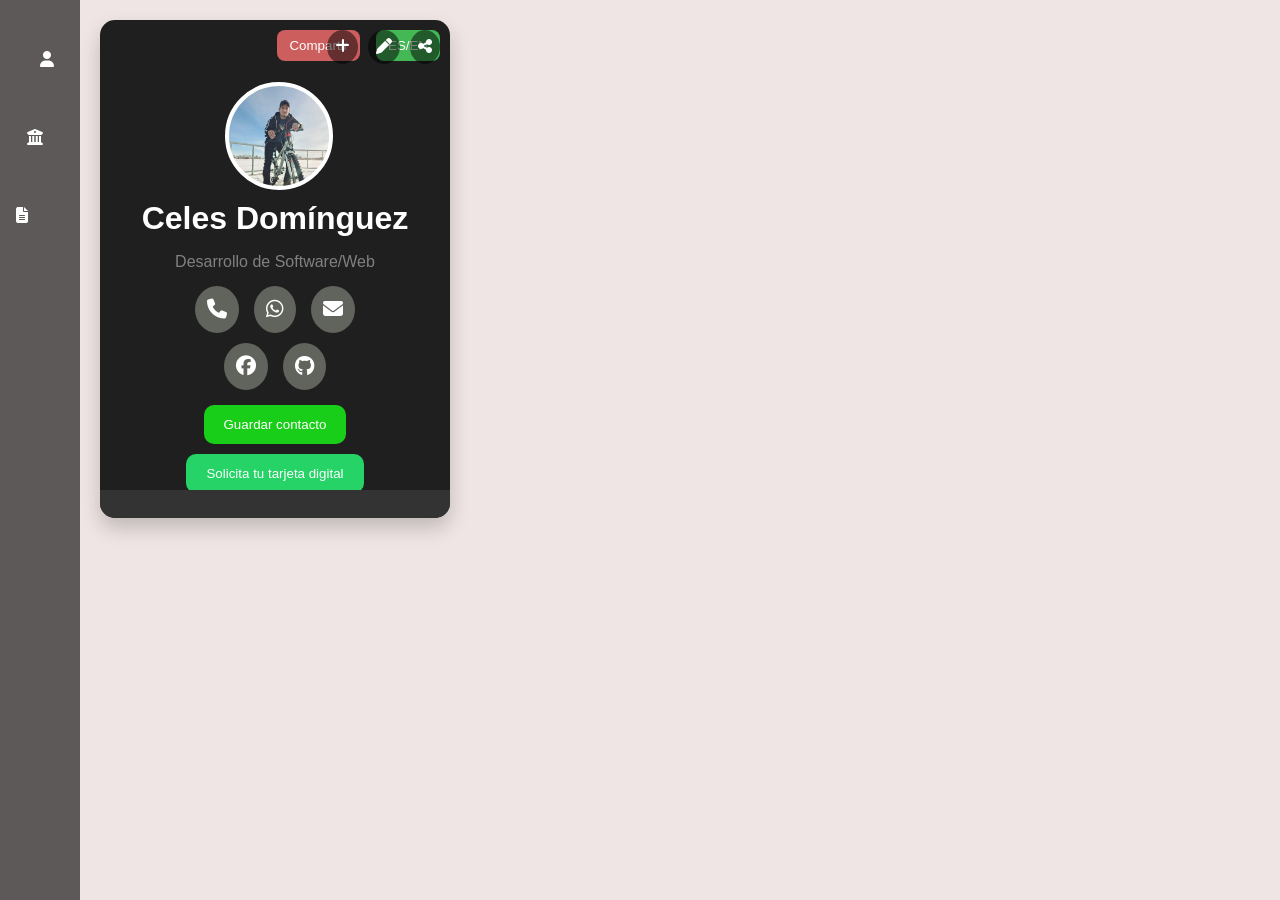
==== targetas/index.html @ ce05ebda "aber que pedo" ====
<!DOCTYPE html>
<html lang="es">
<head>
<meta charset="UTF-8">
<meta name="viewport" content="width=device-width, initial-scale=1.0">
<title>Tarjeta Digital Completa</title>
<link rel="stylesheet" href="https://cdnjs.cloudflare.com/ajax/libs/font-awesome/6.5.0/css/all.min.css">
<link rel="stylesheet" href="./style.css">
</head>
<body>
<div class="sidebar">
  <a href="#" data-section="perfil">
    <i class="fas fa-user"></i>
    <span class="text">Perfil</span>
  </a>

  <a href="#" data-section="bancos">
    <i class="fas fa-university"></i>
    <span class="text">Cuentas</span>
  </a>

  <a href="#" data-section="documentos">
    <i class="fas fa-file-alt"></i>
    <span class="text">Documentos</span>
  </a>
</div>

<div class="main-content">
  <div class="card">
    <!-- Botones de idioma y compartir -->
    <button class="lang-switch" id="langSwitch">ES/EN</button>
    <button id="compartirPortada">Compartir</button>

    <!-- Portada y perfil -->
    <div class="cover">
      <div class="cover-icons">
        <a href="./347107588_572880808299341_4597724571793955654_n.jpg"><i class="fas fa-plus"></i></a>
        <a href="./347107588_572880808299341_4597724571793955654_n.jpg"><i class="fas fa-pen"></i></a>
        <a href="#"><i class="fas fa-share-alt"></i></a>
      </div>
      <div class="profile-pic"></div>
    </div>

    <div class="card-body">
      <h1>Celes Domínguez</h1>
      <p class="subtitle">Desarrollo de Software/Web</p>

      <!-- Sección perfil -->
      <div class="section active" id="perfil">
        <div class="contact-icons top-icons">
          <a href="tel:6648123071" title="Llamar"><i class="fas fa-phone"></i><span>6648123071</span></a>
          <a href="https://wa.me/526648123071" target="_blank" title="WhatsApp"><i class="fab fa-whatsapp"></i><span>WhatsApp</span></a>
          <a href="mailto:celestinod13@gmail.com" title="Gmail"><i class="fas fa-envelope"></i><span>Email</span></a>
        </div>
        <div class="contact-icons bottom-icons">
          <a href="#" target="_blank" title="Facebook"><i class="fab fa-facebook"></i><span>Facebook</span></a>
          <a href="https://github.com/Celes-Dgdev" target="_blank" title="GitHub"><i class="fab fa-github"></i><span>GitHub</span></a>
        </div>
      </div>

      <!-- Cuentas bancarias -->

      <div class="section" id="bancos">
        <div class="bank">
          <span class="Banco">Santander</span>
          <span class="cuenta">5579100482166897</span>
          <button class="copiar">Copiar</button>
        </div>
        <div class="bank">
          <span class="Banco">Mercado Pago</span>
          <span class="cuenta">722969010863999893</span>
          <button class="copiar">Copiar</button>
        </div>
      </div>
<div id="accionesBancos" class="acciones-bancos">
  <button id="compartirBancos">
    <i class="fas fa-share-alt"></i> Compartir cuentas
  </button>

  <button id="verTarjeta">
    Ver tarjeta completa
  </button>
</div>
      <!-- Login overlay -->
      <div id="loginDocs" class="loginDocs">
        <div class="loginBox">
          <h3>Acceso Documentos</h3>
          <input type="password" id="passwordDocs" placeholder="Contraseña">
          <br><br>
          <button id="btnEntrar">Entrar</button>
        </div>
      </div>

      <!-- Documentos -->
      <div class="section" id="documentos">
        <h2>Documentos privados</h2>
        <div class="docs-grid">
          <div class="doc-card">
            <div class="doc-icon">📄</div>
            <div>Acta nacimiento</div>
            <div class="doc-actions">
              <a href="./docs/acta.pdf" target="_blank" class="ver">Ver</a>
              <a href="./docs/acta.pdf" download class="descargar">Descargar</a>
              <a href="./docs/acta.pdf" target="_blank" class="compartir">Compartir</a>
            </div>
          </div>
          <div class="doc-card">
            <div class="doc-icon">📄</div>
            <div>CURP</div>
            <div class="doc-actions">
              <a href="./docs/curp.pdf" target="_blank" class="ver">Ver</a>
              <a href="./docs/curp.pdf" download class="descargar">Descargar</a>
              <a href="./docs/curp.pdf" target="_blank" class="compartir">Compartir</a>
            </div>
          </div>
          <div class="doc-card">
            <div class="doc-icon">📄</div>
            <div>Recibo luz</div>
            <div class="doc-actions">
              <a href="./docs/luz.pdf" target="_blank" class="ver">Ver</a>
              <a href="./docs/luz.pdf" download class="descargar">Descargar</a>
              <a href="./docs/luz.pdf" target="_blank" class="compartir">Compartir</a>
            </div>
          </div>
          <div class="doc-card">
            <div class="doc-icon">📄</div>
            <div>RFC</div>
            <div class="doc-actions">
              <a href="./docs/rfc.pdf" target="_blank" class="ver">Ver</a>
              <a href="./docs/rfc.pdf" download class="descargar">Descargar</a>
              <a href="./docs/rfc.pdf" target="_blank" class="compartir">Compartir</a>
            </div>
          </div>
          <div class="doc-card">
            <div class="doc-icon">📄</div>
            <div>Constancia fiscal</div>
            <div class="doc-actions">
              <a href="./docs/fiscal.pdf" target="_blank" class="ver">Ver</a>
              <a href="./docs/fiscal.pdf" download class="descargar">Descargar</a>
              <a href="./docs/fiscal.pdf" target="_blank" class="compartir">Compartir</a>
            </div>
          </div>
        </div>
      </div>

      <!-- Botones finales -->
      <button id="btnGuardar" class="guardar">Guardar contacto</button>
      <button class="whatsapp-btn" id="inviteBtn">Solicita tu tarjeta digital</button>

    </div>

    <div class="marquee"><p>Solicita y crea tu tarjeta de presentación digital, otra nueva tarjeta de presentación digital...</p></div>
  </div>
</div>

<script src="./scrip.js"></script>
</body>
</html>
---- targetas/style.css ----
/* Reset y body */
body, html { margin:0; padding:0; font-family: Arial; height:100vh; display:flex; background:#f0e5e5; }

/* Barra lateral */
.sidebar {
  width:110px;
  background: rgba(32,31,31,0.7);
  display:flex; flex-direction: column; align-items:center;
  transition: width 0.3s, background 0.3s; padding-top:20px;
}
.sidebar:hover { width:190px; background: rgba(32,31,31,0.5); }
.sidebar a {
  color:white; text-decoration:none; margin:20px 0; display:flex; align-items:center;
  padding:5px; border-radius:8px; transition:background 0.3s;
  white-space: nowrap; overflow: hidden;
}
.sidebar a:hover { background: rgba(2, 253, 56, 0.2);}
.sidebar i { margin-right:10px; 
  min-width: 75px;
  text-align: right;
}
.sidebar {
  width: 80px;
  overflow: hidden;
}

.sidebar:hover {
  width: 180px;
}

/* Íconos */
.sidebar a {
  display: flex;
  align-items: center;
  color: white;
  text-decoration: none;
  margin: 20px 0;
  padding: 10px;
}

/* Texto oculto */
.sidebar .text {
  opacity: 0;
  margin-left: 0;
  transition: 0.3s;
  white-space: nowrap;
}

/* Cuando haces hover */
.sidebar:hover .text {
  opacity: 1;
  margin-left: 10px;
}
/* Contenedor principal */
.main-content { flex:1; display:flex; justify-content:center; align-items:flex-start; padding:20px; position:relative; }

/* Tarjeta */
.card {
  width:350px; background:rgb(32,31,31); border-radius:15px; box-shadow:0 10px 20px rgba(0,0,0,0.2);
  overflow:hidden; text-align:center; color:white; position:relative;
}

/* Botones portada */
.lang-switch, #compartirPortada {
  position:absolute; top:10px; border:none; padding:8px 12px; border-radius:8px; cursor:pointer; color:white;
}
.lang-switch { right:10px; background:#45b856; }
#compartirPortada { right:90px; background:#cc5e5e; }

/* Portada */
.cover { width:100%; height:120px; background:url('https://gurusis.com/wp-content/uploads/2025/02/proyecto-desarrollo-software3_11zon.webp') center/cover no-repeat; position:relative; }
/* Iconos portada */
.cover-icons { position:absolute; top:10px; right:10px; display:flex; gap:10px;}
.cover-icons a { color:white; background: rgba(0,0,0,0.5); padding:8px; border-radius:50%; transition:0.3s; }
.cover-icons a:hover { background:#45b856; }

/* Foto de perfil */
.profile-pic { width:100px; height:100px; border-radius:50%; border:4px solid white; position:absolute; bottom:-50px; left:calc(50% - 50px); background:url('./347107588_572880808299341_4597724571793955654_n.jpg') center/cover no-repeat; }

/* Cuerpo tarjeta */
.card-body { padding:60px 20px 20px 20px; }
.card-body h1 { margin:0 0 10px 0; }
.card-body p.subtitle { color:gray; margin-bottom:15px; }

/* Sección de contacto */
.contact-icons.top-icons, .contact-icons.bottom-icons {
  display:flex; justify-content:center; gap:15px; margin:10px 0;
}
.contact-icons a { color:white; background: rgba(114,118,109,0.8); padding:12px; border-radius:50%; font-size:20px; transition:0.3s; position:relative; text-decoration:none; }
.contact-icons a:hover { background:#45b856; transform:scale(1.1); }
.contact-icons a span { visibility:hidden; width: max-content; background:#333; color:#fff; text-align:center; border-radius:6px; padding:3px 6px; position:absolute; bottom:125%; left:50%; transform:translateX(-50%); z-index:1; font-size:12px; opacity:0; transition:opacity 0.3s; }
.contact-icons a:hover span { visibility:visible; opacity:1; }

/* Secciones dinámicas */
.section { display:none; margin-top:15px; }
.section.active { display:block; }

/* Bancos */
.bank { margin:10px 0; }
.bank span { display:block; }
.acciones-bancos {
  display: none;
  margin-top: 15px;
}

.acciones-bancos button {
  padding: 10px;
  margin: 5px;
  border: none;
  border-radius: 8px;
  cursor: pointer;
}

/* Botones guardar/compartir */
button.guardar, button.compartir, .whatsapp-btn { padding:12px 20px; border:none; border-radius:10px; color:white; cursor:pointer; margin:5px; transition:0.3s; }
.guardar { background:#19ce19; }
.guardar:hover { background:#ece0e0; color:#000; transform:scale(1.05);}
.compartir, #compartirPortada { background:#cc5e5e; }
.compartir:hover, #compartirPortada:hover { background:#333; transform:scale(1.05);}
.whatsapp-btn { background:#25D366; }
.whatsapp-btn:hover { background:#128C7E; transform:scale(1.05); }

/* Documentos */
.docs-grid { display:grid; grid-template-columns:repeat(3,1fr); gap:15px; margin-top:15px; }
.doc-card { background:white; border-radius:50%; padding:15px; display:flex; flex-direction:column; align-items:center; justify-content:center; width:70px; height:70px; transition:0.2s; font-size:12px;}
.doc-card:hover { transform:scale(1.1); }
.doc-icon { font-size:18px; margin-bottom:3px; }
.doc-actions { display:flex; flex-direction:column; gap:3px; margin-top:3px; }
.doc-actions a { font-size:10px; padding:2px 4px; border-radius:4px; text-decoration:none; color:white; }
.ver { background:#3498db; }
.descargar { background:#2ecc71; }
.compartir { background:#f39c12; }

/* Marquee */
.marquee { width:100%; overflow:hidden; background:#333; color:white; padding:5px 0; position:absolute; bottom:0; }
.marquee p { display:inline-block; white-space:nowrap; animation: marquee 12s linear infinite; margin:0 0 0 100%; }

/* Login overlay */
.loginDocs {
  display:none;
  position:fixed;
  top:0; left:0;
  width:100%; height:100%;
  background:rgba(0,0,0,0.7);
  justify-content:center;
  align-items:center;
  z-index:1000;
}
.loginBox {
  background:white;
  padding:25px;
  border-radius:10px;
  text-align:center;
}
.loginBox input {
  padding:8px;
  width:150px;
  margin-top:10px;
  border-radius:6px;
  border:1px solid #ccc;
}
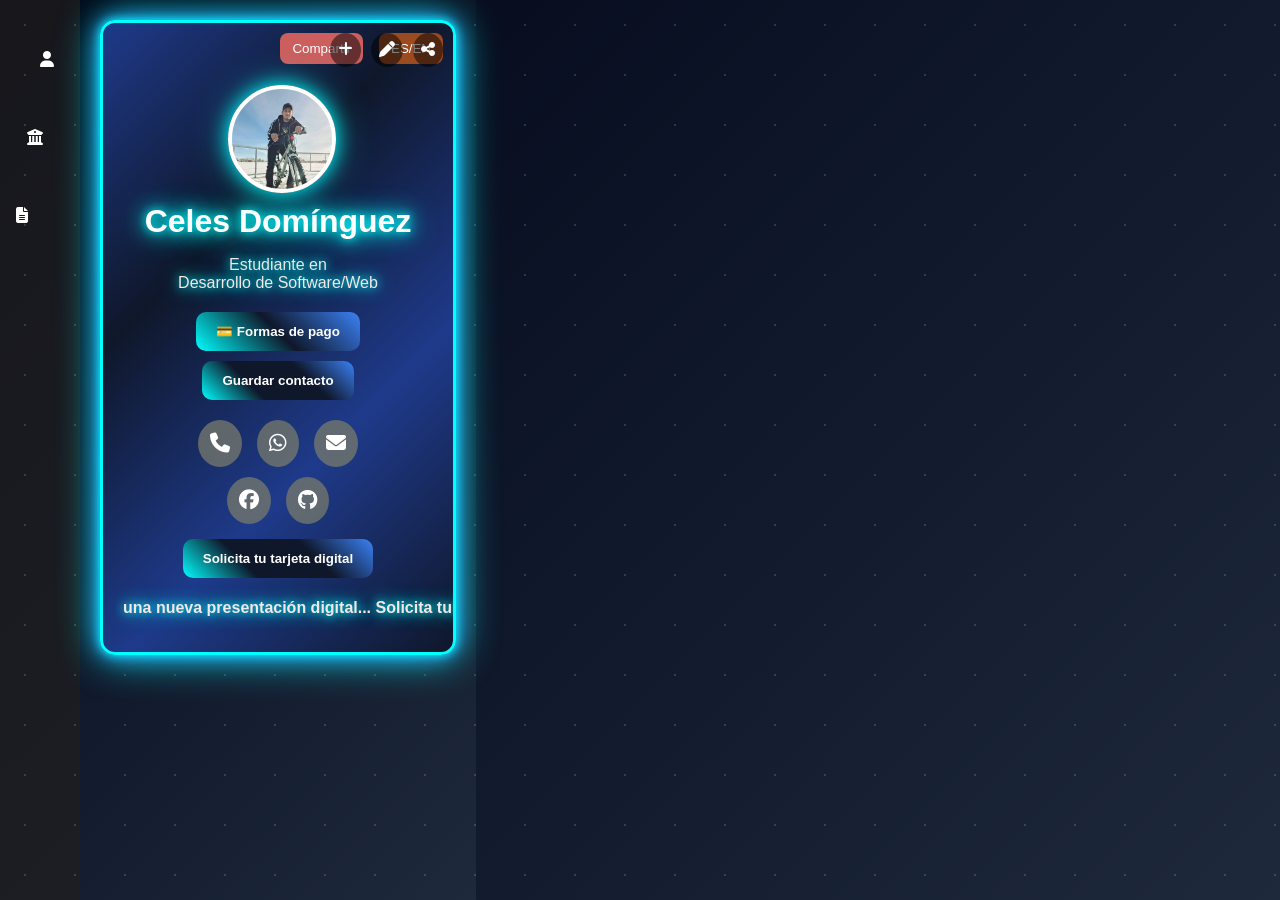
==== commit 0ea0ee32: "actualizacion de fondo 3D" ====
--- a/targetas/index.html
+++ b/targetas/index.html
@@ -27,6 +27,7 @@
 
 <div class="main-content">
   <div class="card">
+    <div class="linea"></div>
     <!-- Botones de idioma y compartir -->
     <button class="lang-switch" id="langSwitch">ES/EN</button>
     <button id="compartirPortada">Compartir</button>
@@ -43,7 +44,19 @@
 
     <div class="card-body">
       <h1>Celes Domínguez</h1>
-      <p class="subtitle">Desarrollo de Software/Web</p>
+      <p class="subtitle">Estudiante en  <br>
+      Desarrollo de Software/Web</p>
+
+        <!-- Botones finales -->
+    <div>
+       <button
+            id="btnCuentas"
+                data-section="bancos" class="vercuenta">💳 Formas de pago
+      </button>
+      <button id="btnGuardar" class="guardar">Guardar contacto</button>
+     
+    </div>
+
 
       <!-- Sección perfil -->
       <div class="section active" id="perfil">
@@ -73,11 +86,11 @@
         </div>
       </div>
 <div id="accionesBancos" class="acciones-bancos">
-  <button id="compartirBancos">
+  <button id="compartirBancos" class="compartircuenta">
     <i class="fas fa-share-alt"></i> Compartir cuentas
   </button>
 
-  <button id="verTarjeta">
+  <button id="verTarjeta" class="vertargeta">
     Ver tarjeta completa
   </button>
 </div>
@@ -142,14 +155,13 @@
           </div>
         </div>
       </div>
-
-      <!-- Botones finales -->
-      <button id="btnGuardar" class="guardar">Guardar contacto</button>
-      <button class="whatsapp-btn" id="inviteBtn">Solicita tu tarjeta digital</button>
-
-    </div>
-
-    <div class="marquee"><p>Solicita y crea tu tarjeta de presentación digital, otra nueva tarjeta de presentación digital...</p></div>
+ <button class="whatsapp-btn" id="inviteBtn">Solicita tu tarjeta digital</button>
+    <p class="marquee"> 
+      una nueva presentación digital...
+       Solicita tu tarjeta de presentación digital, 
+       una nueva presentación digital... 
+       Solicita tu tarjeta de presentación digital,
+      </p>
   </div>
 </div>
 
--- a/targetas/style.css
+++ b/targetas/style.css
@@ -1,20 +1,55 @@
 /* Reset y body */
-body, html { margin:0; padding:0; font-family: Arial; height:100vh; display:flex; background:#f0e5e5; }
+body, html {
+  margin:0;
+  padding:0;
+  font-family: Arial; 
+  height:100vh; 
+  display:flex; 
+
+  background:
+  linear-gradient(
+      135deg,
+      #020617,
+      #0f172a,
+      #1e293b
+  );
+}
 
 /* Barra lateral */
 .sidebar {
   width:110px;
   background: rgba(32,31,31,0.7);
-  display:flex; flex-direction: column; align-items:center;
-  transition: width 0.3s, background 0.3s; padding-top:20px;
-}
-.sidebar:hover { width:190px; background: rgba(32,31,31,0.5); }
+  display:flex; 
+  flex-direction: column; 
+  align-items:center;
+  transition: width 0.3s, background 0.3s; 
+  padding-top:20px;
+}
+.sidebar:hover { 
+  width:190px; 
+  background: rgba(32,31,31,0.5); }
+
 .sidebar a {
-  color:white; text-decoration:none; margin:20px 0; display:flex; align-items:center;
-  padding:5px; border-radius:8px; transition:background 0.3s;
-  white-space: nowrap; overflow: hidden;
-}
-.sidebar a:hover { background: rgba(2, 253, 56, 0.2);}
+  color:white; 
+  text-decoration:none; 
+  margin:20px 0; 
+  display:flex; 
+  align-items:center;
+  padding:5px; 
+  border-radius:8px; 
+  transition:background 0.3s;
+  white-space: nowrap; 
+  overflow: hidden;
+}
+/*el texto de los botones del sidebar*/
+  .sidebar a:hover{
+
+    background:rgba(80,86,236,.2);
+
+    box-shadow:
+        0 0 10px cyan;
+}
+
 .sidebar i { margin-right:10px; 
   min-width: 75px;
   text-align: right;
@@ -52,41 +87,186 @@
   margin-left: 10px;
 }
 /* Contenedor principal */
-.main-content { flex:1; display:flex; justify-content:center; align-items:flex-start; padding:20px; position:relative; }
+.main-content {
+   flex:1; 
+   display:flex; 
+   justify-content:center; 
+   align-items:flex-start; 
+   padding:20px; 
+   position:relative; }
 
 /* Tarjeta */
 .card {
-  width:350px; background:rgb(32,31,31); border-radius:15px; box-shadow:0 10px 20px rgba(0,0,0,0.2);
-  overflow:hidden; text-align:center; color:white; position:relative;
-}
+  width:350px; 
+  border-radius:15px; 
+  overflow:hidden; 
+  text-align:center; 
+  color:white; 
+  position:relative;
+    background:
+    linear-gradient(
+        135deg,
+         #1e3a8a,
+        #0f172a,
+        #1e3a8a,
+        #0f172a
+    );
+
+    box-shadow:
+      0 15px 40px rgba(145, 5, 5, 0.5);
+      
+
+    border: 3px solid cyan;
+
+    box-shadow:
+        0 0 10px cyan,
+        0 0 20px #3b82f6,
+        0 0 40px cyan;
+}
+
+      
+
+/*difuminado debajo de la targeta parecn estrelllas*/
+body::before{
+
+    content:'';
+
+    position:fixed;
+
+    inset:0;
+
+    background:
+    radial-gradient(
+        white 1px,
+        transparent 1px
+    );
+
+    background-size:50px 50px;
+
+    opacity:.15;
+
+    pointer-events:none;
+}
+
+/*parece que flota*/
+
+.profile-pic{
+
+    animation:
+    flotar 4s ease-in-out infinite;
+}
+
+@keyframes flotar{
+
+    0%,100%{
+        transform:translateY(0);
+    }
+
+    50%{
+        transform:translateY(-8px);
+    }
+}
+/* foto de perfil brillante en circulo */
+.profile-pic{
+
+    border: 5px solid white;
+
+    box-shadow:
+        0 0 20px cyan,
+        0 0 40px rgba(0,255,255,.4);
+}
+
 
 /* Botones portada */
 .lang-switch, #compartirPortada {
-  position:absolute; top:10px; border:none; padding:8px 12px; border-radius:8px; cursor:pointer; color:white;
-}
-.lang-switch { right:10px; background:#45b856; }
-#compartirPortada { right:90px; background:#cc5e5e; }
+  position:absolute; 
+  top:10px; 
+  border:none; 
+  padding:8px 12px; 
+  border-radius:8px; 
+  cursor:pointer; 
+  color:white;
+}
+.lang-switch {
+   right:10px; 
+   background:#9c4b20; }
+
+#compartirPortada { 
+  right:90px; 
+  background:#cc5e5e; }
 
 /* Portada */
-.cover { width:100%; height:120px; background:url('https://gurusis.com/wp-content/uploads/2025/02/proyecto-desarrollo-software3_11zon.webp') center/cover no-repeat; position:relative; }
-/* Iconos portada */
-.cover-icons { position:absolute; top:10px; right:10px; display:flex; gap:10px;}
-.cover-icons a { color:white; background: rgba(0,0,0,0.5); padding:8px; border-radius:50%; transition:0.3s; }
-.cover-icons a:hover { background:#45b856; }
+.cover { 
+  width:100%; 
+  height:120px; 
+  background:url('https://gurusis.com/wp-content/uploads/2025/02/proyecto-desarrollo-software3_11zon.webp') center/cover no-repeat; position:relative; }
+
+  /* Iconos portada */
+.cover-icons { 
+  position:absolute; 
+  top:10px; 
+  right:10px; 
+  display:flex; 
+  gap:10px;}
+
+.cover-icons a { 
+  color:white; 
+  background: rgba(0,0,0,0.5); 
+  padding:8px; 
+  border-radius:50%;
+  transition:0.3s; }
+
+.cover-icons a:hover { 
+  background:#45b856; }
 
 /* Foto de perfil */
-.profile-pic { width:100px; height:100px; border-radius:50%; border:4px solid white; position:absolute; bottom:-50px; left:calc(50% - 50px); background:url('./347107588_572880808299341_4597724571793955654_n.jpg') center/cover no-repeat; }
+.profile-pic { 
+  width:100px; 
+  height:100px; 
+  border-radius:50%; 
+  border:4px solid white;
+   position:absolute; 
+   bottom:-50px; 
+   left:calc(50% - 50px); 
+   background:url('./347107588_572880808299341_4597724571793955654_n.jpg') center/cover no-repeat; }
 
 /* Cuerpo tarjeta */
-.card-body { padding:60px 20px 20px 20px; }
-.card-body h1 { margin:0 0 10px 0; }
-.card-body p.subtitle { color:gray; margin-bottom:15px; }
-
+.card-body { 
+  padding:60px 20px 20px 20px; }
+
+.card-body h1 { 
+  margin:0 0 10px 0;
+    text-shadow:
+        0 0 10px cyan,
+        0 0 20px cyan,
+        0 0 30px cyan;
+}
+.card-body p.subtitle { 
+  color:rgb(243, 231, 231); 
+  margin-bottom:15px; 
+
+
+    text-shadow:
+        0 0 10px cyan,
+        0 0 20px cyan;
+}
 /* Sección de contacto */
 .contact-icons.top-icons, .contact-icons.bottom-icons {
-  display:flex; justify-content:center; gap:15px; margin:10px 0;
-}
-.contact-icons a { color:white; background: rgba(114,118,109,0.8); padding:12px; border-radius:50%; font-size:20px; transition:0.3s; position:relative; text-decoration:none; }
+  display:flex; 
+  justify-content:center; 
+  gap:15px; 
+  margin:10px 0;
+}
+.contact-icons a { 
+  color:white; 
+  background: rgba(114,118,109,0.8); 
+  padding:12px; 
+  border-radius:50%; 
+  font-size:20px; 
+  transition:0.3s; 
+  position:relative; 
+  text-decoration:none; }
+
 .contact-icons a:hover { background:#45b856; transform:scale(1.1); }
 .contact-icons a span { visibility:hidden; width: max-content; background:#333; color:#fff; text-align:center; border-radius:6px; padding:3px 6px; position:absolute; bottom:125%; left:50%; transform:translateX(-50%); z-index:1; font-size:12px; opacity:0; transition:opacity 0.3s; }
 .contact-icons a:hover span { visibility:visible; opacity:1; }
@@ -111,15 +291,71 @@
   cursor: pointer;
 }
 
-/* Botones guardar/compartir */
-button.guardar, button.compartir, .whatsapp-btn { padding:12px 20px; border:none; border-radius:10px; color:white; cursor:pointer; margin:5px; transition:0.3s; }
-.guardar { background:#19ce19; }
-.guardar:hover { background:#ece0e0; color:#000; transform:scale(1.05);}
-.compartir, #compartirPortada { background:#cc5e5e; }
-.compartir:hover, #compartirPortada:hover { background:#333; transform:scale(1.05);}
-.whatsapp-btn { background:#25D366; }
-.whatsapp-btn:hover { background:#128C7E; transform:scale(1.05); }
-
+/* Botones guardar/compartir/ ver por su forma normal */
+button.vertargeta, button.compartircuenta, button.guardar, button.compartir, button.vercuenta, button.whatsapp-btn {
+   padding:12px 20px;
+    border:none;
+     border-radius:10px;
+      color:white; 
+      cursor:pointer; 
+      margin:5px; transition:0.3s; }
+/*con hover*/
+.vercuenta:hover, .vertargeta:hover,.guardar:hover, button.compartir:hover, .whatsapp-btn:hover {
+   background:cyan;
+    color:#000; 
+    transform:scale(1.05);}
+ 
+.vertargeta, .compartircuenta, .guardar,  button.compartir, .whatsapp-btn{
+
+    background:
+    linear-gradient(
+        45deg,
+        cyan,
+        
+        #0f172a,
+        #0f172a,
+        #3b82f6
+    );
+
+    color:black;
+
+    font-weight:bold;
+}
+
+.vercuenta{
+    background:
+    linear-gradient(
+        45deg,
+        cyan,
+        #0f172a,
+        #3b82f6
+    );
+
+    color:black;
+
+    font-weight:bold;
+
+    animation:
+    pulso 2s infinite;
+}
+
+@keyframes pulso{
+
+    0%,100%{
+
+        box-shadow:
+            0 0 10px cyan,
+            0 0 20px #3b82f6;
+    }
+
+    50%{
+
+        box-shadow:
+            0 0 20px cyan,
+            0 0 40px #3b82f6,
+            0 0 60px cyan;
+    }
+}
 /* Documentos */
 .docs-grid { display:grid; grid-template-columns:repeat(3,1fr); gap:15px; margin-top:15px; }
 .doc-card { background:white; border-radius:50%; padding:15px; display:flex; flex-direction:column; align-items:center; justify-content:center; width:70px; height:70px; transition:0.2s; font-size:12px;}
@@ -129,11 +365,39 @@
 .doc-actions a { font-size:10px; padding:2px 4px; border-radius:4px; text-decoration:none; color:white; }
 .ver { background:#3498db; }
 .descargar { background:#2ecc71; }
-.compartir { background:#f39c12; }
 
 /* Marquee */
-.marquee { width:100%; overflow:hidden; background:#333; color:white; padding:5px 0; position:absolute; bottom:0; }
-.marquee p { display:inline-block; white-space:nowrap; animation: marquee 12s linear infinite; margin:0 0 0 100%; }
+
+.marquee{
+
+    width: 100%;
+    white-space: nowrap;
+
+    color: cyan;
+
+    font-weight: bold;
+
+    animation: deslizar 10s linear infinite;
+     color:rgb(243, 231, 231); 
+  margin-bottom:15px; 
+
+
+    text-shadow:
+        0 0 10px cyan,
+        0 0 20px cyan;
+}
+
+@keyframes deslizar{
+
+    from{
+        transform:translateX(100%);
+    }
+
+    to{
+        transform:translateX(-100%);
+    }
+ 
+}
 
 /* Login overlay */
 .loginDocs {
@@ -159,3 +423,92 @@
   border-radius:6px;
   border:1px solid #ccc;
 }
+/* 📱 Celulares */
+
+@media (max-width: 480px){
+
+    .main-content{
+
+        padding:10px;
+    }
+
+    .card{
+
+        width:100%;
+    }
+
+    .card-body{
+
+        padding:60px 15px 15px;
+    }
+
+    .card-body h1{
+
+        font-size:24px;
+    }
+
+    .subtitle{
+
+        font-size:14px;
+    }
+
+    .contact-icons{
+
+        flex-wrap:wrap;
+    }
+
+    .contact-icons a{
+
+        font-size:16px;
+
+        padding:10px;
+    }
+
+    .docs-grid{
+
+        grid-template-columns:
+        repeat(1,1fr);
+
+        justify-items:center;
+    }
+
+    .sidebar{
+
+        position:fixed;
+
+        bottom:0;
+        left:0;
+
+        width:100%;
+
+        height:70px;
+
+        flex-direction:row;
+
+        justify-content:space-around;
+
+        z-index:1000;
+    }
+
+    .sidebar:hover{
+
+        width:100%;
+    }
+
+    .sidebar .text{
+
+        display:none;
+    }
+
+    .sidebar i{
+
+        min-width:auto;
+
+        margin:0;
+    }
+
+    .main-content{
+
+        padding-bottom:90px;
+    }
+}
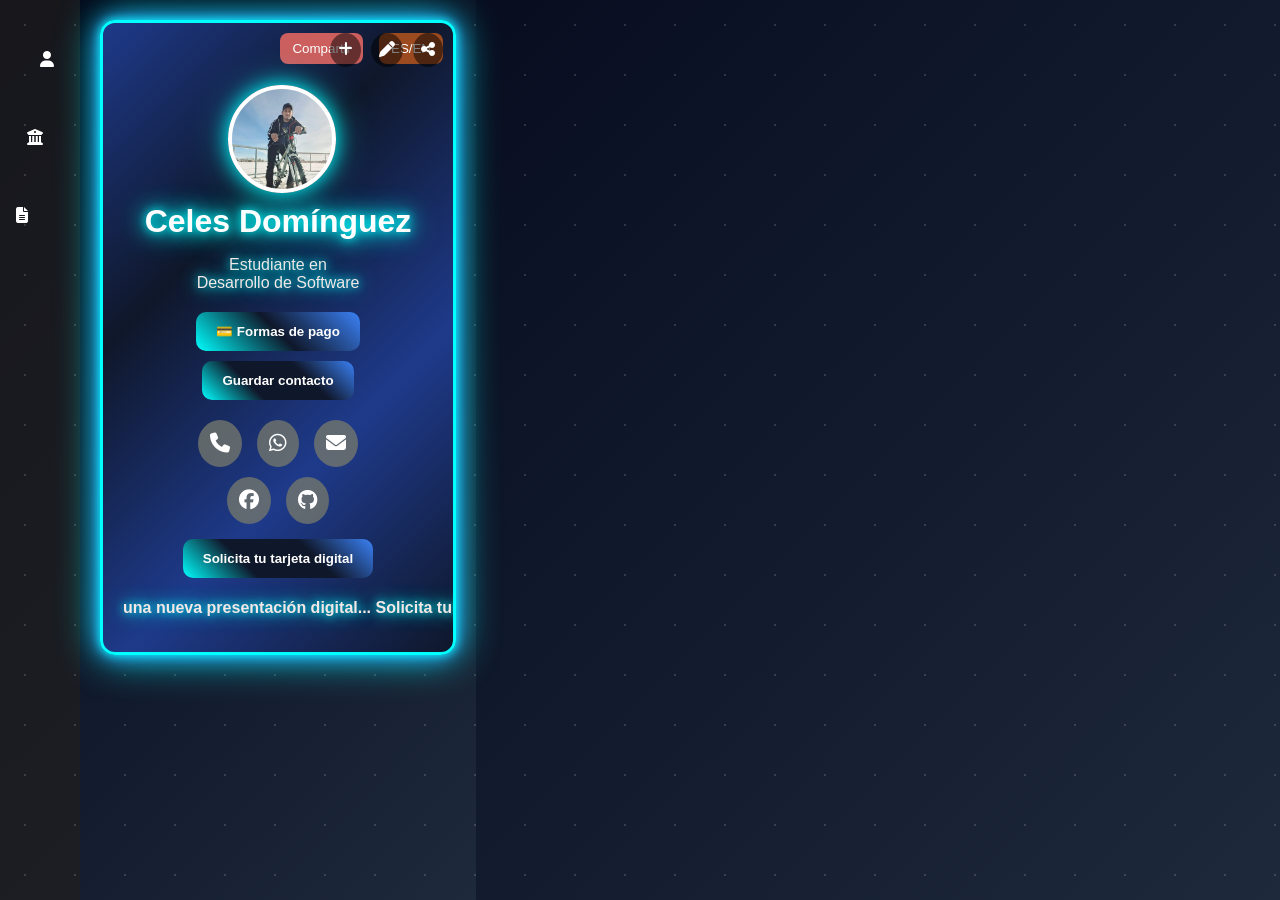
==== commit 5c88b807: "Actualizacon le quite el  webl" ====
--- a/targetas/index.html
+++ b/targetas/index.html
@@ -45,7 +45,7 @@
     <div class="card-body">
       <h1>Celes Domínguez</h1>
       <p class="subtitle">Estudiante en  <br>
-      Desarrollo de Software/Web</p>
+      Desarrollo de Software</p>
 
         <!-- Botones finales -->
     <div>
